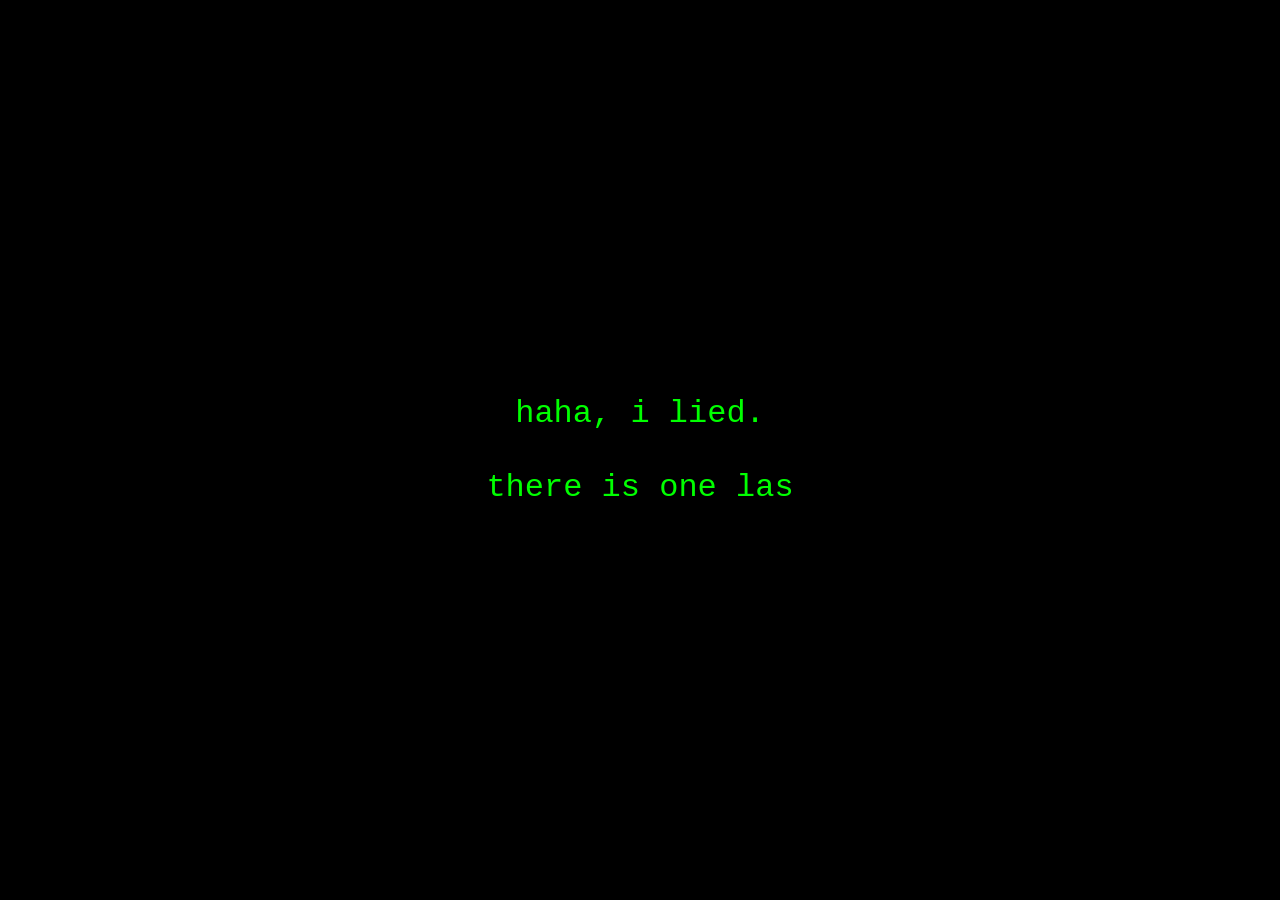
==== boss.html @ 68eb930c "Create boss.html" ====
<!DOCTYPE html>
<html>

<head>
    <title>Final Boss</title>

    <link rel="stylesheet" href="style.css">
</head>

<body>

    <div id="message" style="font-size:2rem;"></div>

    <div id="content" style="display:none;">

        <p style="font-size:1.3rem; width:90%; max-width:900px;">
            you have solved the puzzles, now i want you to enter the code which was shared on each page of the puzzle, enter it in order
        </p>

        <input id="answer">

        <button onclick="checkAnswer()">
            Submit
        </button>

        <p id="result"></p>

        <div id="secret" style="display:none;">
            <p>i love you cixin!!</p>

            <a href="images/sea.jpg">
                here's your gift (fr this time)
            </a>
        </div>

    </div>

    <script>

        const introText =
            "haha, i lied.\n\nthere is one last puzzle.";

        let i = 0;

        function typeWriter() {

            if (i < introText.length) {

                document.getElementById("message").innerHTML +=
                    introText.charAt(i) === "\n"
                    ? "<br>"
                    : introText.charAt(i);

                i++;

                setTimeout(typeWriter, 35);

            }

            else {

                document.getElementById("message").innerHTML +=
                    '<span class="cursor">_</span>';

                setTimeout(() => {

                    document.getElementById("content").style.display =
                        "block";

                }, 800);

            }
        }

        window.onload = typeWriter;

        function checkAnswer() {

            let answer =
                document.getElementById("answer").value;

            if (answer.toUpperCase() === "ILYCIXIN") {

                document.getElementById("result").innerText =
                    "";

                document.getElementById("secret").style.display =
                    "block";

            }

            else {

                document.getElementById("result").innerText =
                    "incorrect";

            }

        }

    </script>

</body>

</html>
---- style.css ----
body {
    margin: 0;
    min-height: 100vh;
    overflow-y: auto;

    display: flex;
    flex-direction: column;
    justify-content: center;
    align-items: center;

    text-align: center;

    background-color: black;
    color: #00ff00;
    font-family: Consolas, "Courier New", monospace;
}

p {
    width: 90%;
}

img {
    max-width: 90vw;
    height: auto;
    margin: 20px 0;
}

input {
    background: black;
    color: #00ff00;
    border: 1px solid #00ff00;
    font-family: inherit;
    font-size: 1.2rem;
    padding: 10px;
    margin-top: 10px;
    text-align: center;
}

button {
    background: black;
    color: #00ff00;
    border: 1px solid #00ff00;
    font-family: inherit;
    font-size: 1.2rem;
    padding: 10px 20px;
    margin-top: 10px;
    cursor: pointer;
}

button:hover {
    background: #003300;
}

a {
    color: #00ff00;
}

.cursor {
    animation: blink 1s infinite;
}

@keyframes blink {
    50% {
        opacity: 0;
    }
}

#result {
    font-size: 2rem;
    margin-top: 20px;
}

#secret {
    margin-top: 10px;
}

#secret a {
    font-size: 1.5rem;
    text-decoration: none;
}
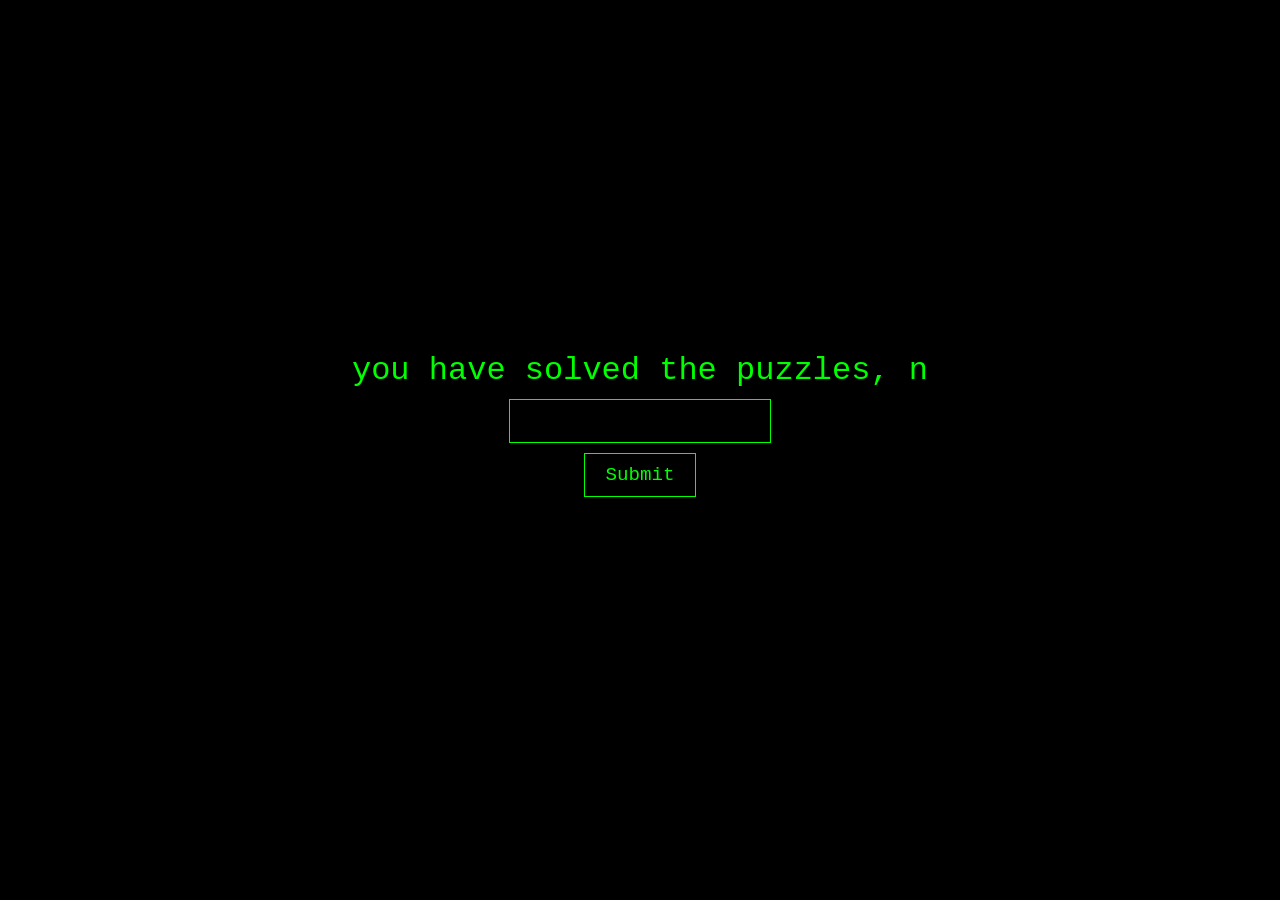
==== commit 1d43a2c5: "Update boss.html" ====
--- a/boss.html
+++ b/boss.html
@@ -10,12 +10,6 @@
 <body>
 
     <div id="message" style="font-size:2rem;"></div>
-
-    <div id="content" style="display:none;">
-
-        <p style="font-size:1.3rem; width:90%; max-width:900px;">
-            you have solved the puzzles, now i want you to enter the code which was shared on each page of the puzzle, enter it in order
-        </p>
 
         <input id="answer">
 
@@ -38,7 +32,7 @@
     <script>
 
         const introText =
-            "haha, i lied.\n\nthere is one last puzzle.";
+            "you have solved the puzzles, now i want you to enter the code which was shared on each page of the puzzle, enter it in order.";
 
         let i = 0;
 
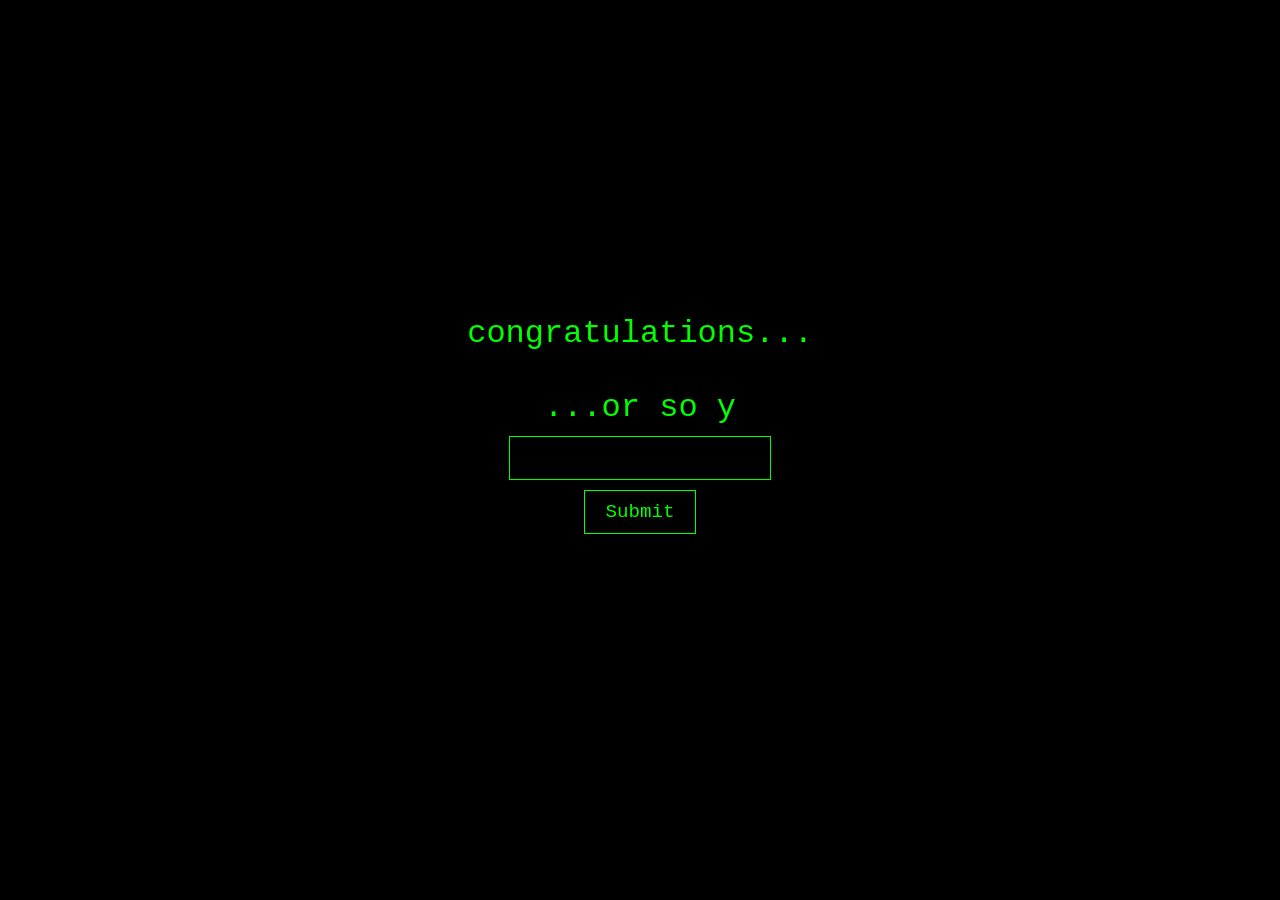
==== commit ca485f8b: "Update boss.html" ====
--- a/boss.html
+++ b/boss.html
@@ -32,7 +32,7 @@
     <script>
 
         const introText =
-            "you have solved the puzzles, now i want you to enter the code which was shared on each page of the puzzle, enter it in order.";
+            "congratulations...\n\n...or so you thought haha\n\nyou have solved the puzzles, now i want you to enter the code which was shared on each page of the puzzle, enter it in order.";
 
         let i = 0;
 
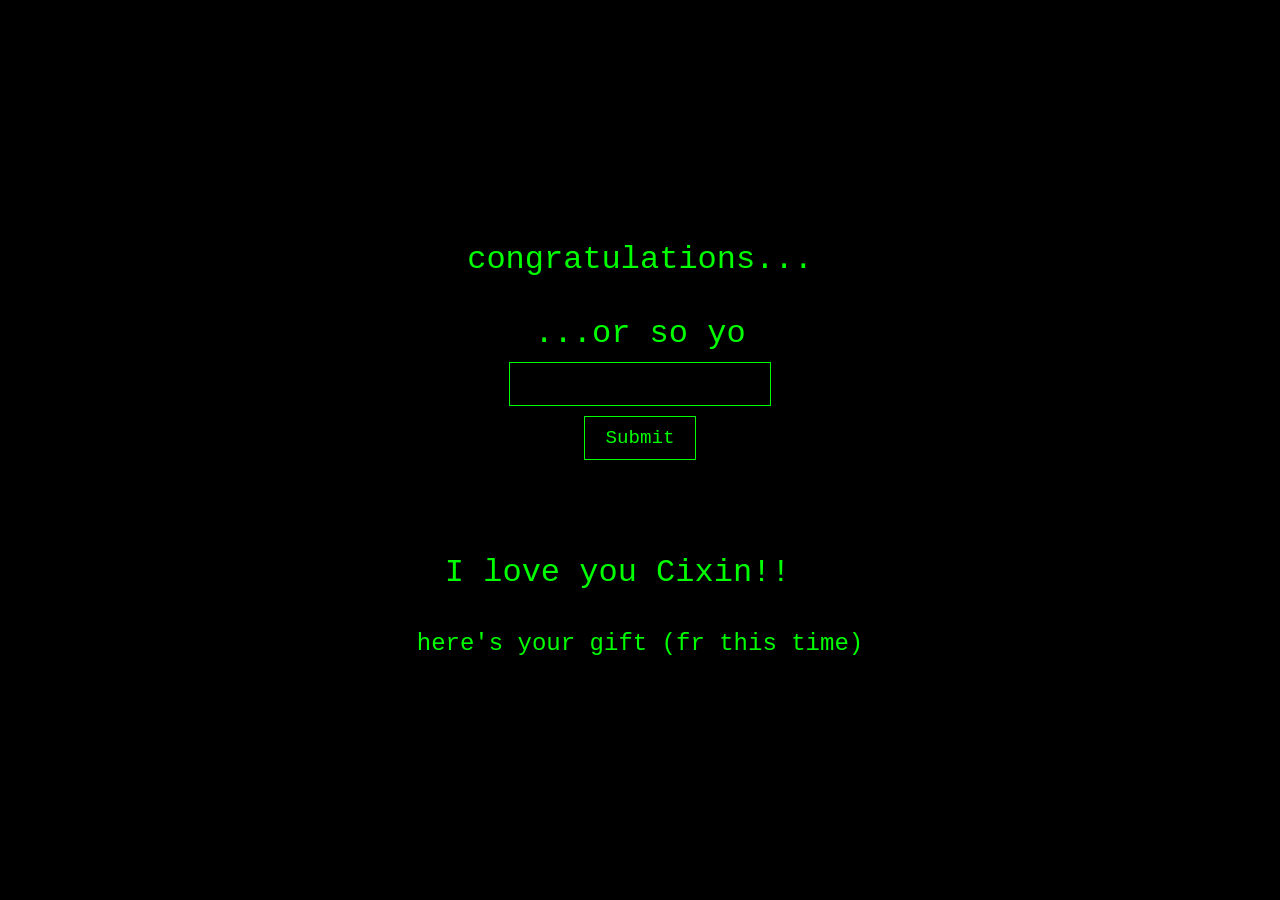
==== commit 127565c6: "Update boss.html" ====
--- a/boss.html
+++ b/boss.html
@@ -19,8 +19,8 @@
 
         <p id="result"></p>
 
-        <div id="secret" style="display:none;">
-            <p>i love you cixin!!</p>
+        <div id="secret" style="font-size:2rem;">
+            <p>I love you Cixin!!</p>
 
             <a href="images/sea.jpg">
                 here's your gift (fr this time)
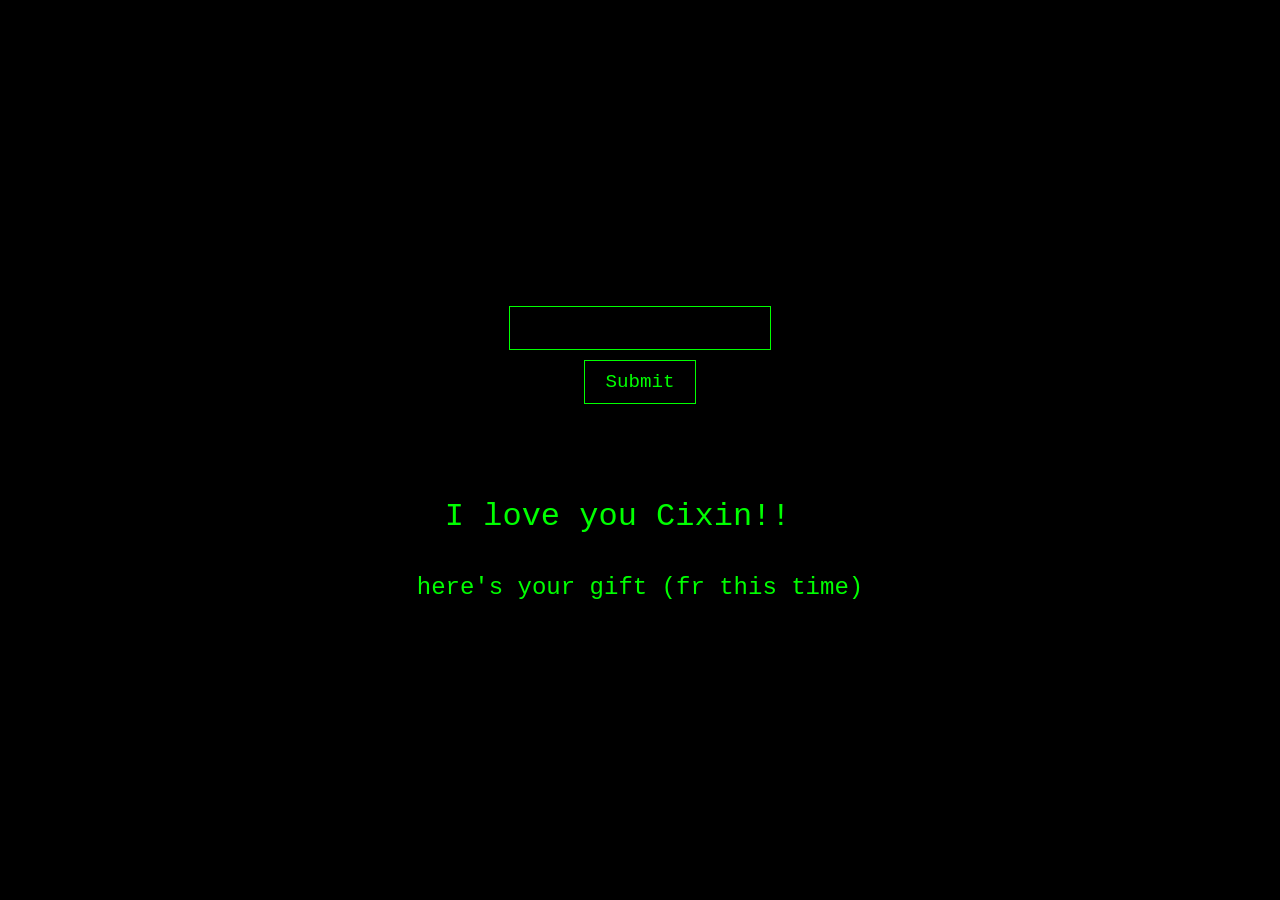
==== commit 3e11d36d: "Update boss.html" ====
--- a/boss.html
+++ b/boss.html
@@ -9,7 +9,7 @@
 
 <body>
 
-    <div id="message" style="font-size:2rem;"></div>
+    <div id="secret" style="display:none; font-size:2rem;"></div>
 
         <input id="answer">
 
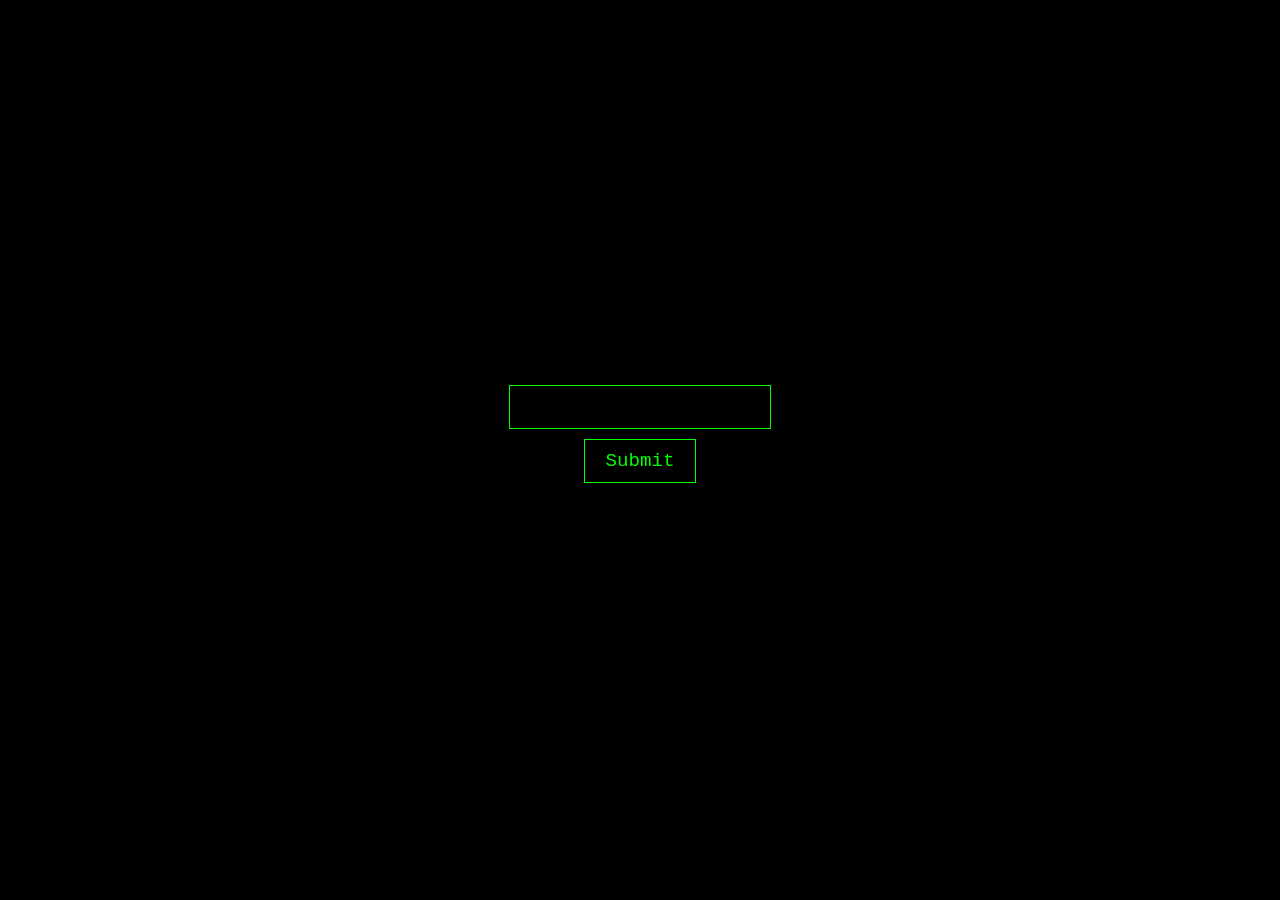
==== commit 4b15e3b4: "Update boss.html" ====
--- a/boss.html
+++ b/boss.html
@@ -9,7 +9,7 @@
 
 <body>
 
-    <div id="secret" style="display:none; font-size:2rem;"></div>
+    <div id="secret" style="font-size:2rem;"></div>
 
         <input id="answer">
 
@@ -19,7 +19,7 @@
 
         <p id="result"></p>
 
-        <div id="secret" style="font-size:2rem;">
+        <div id="secret" style="display:none; font-size:2rem;">
             <p>I love you Cixin!!</p>
 
             <a href="images/sea.jpg">
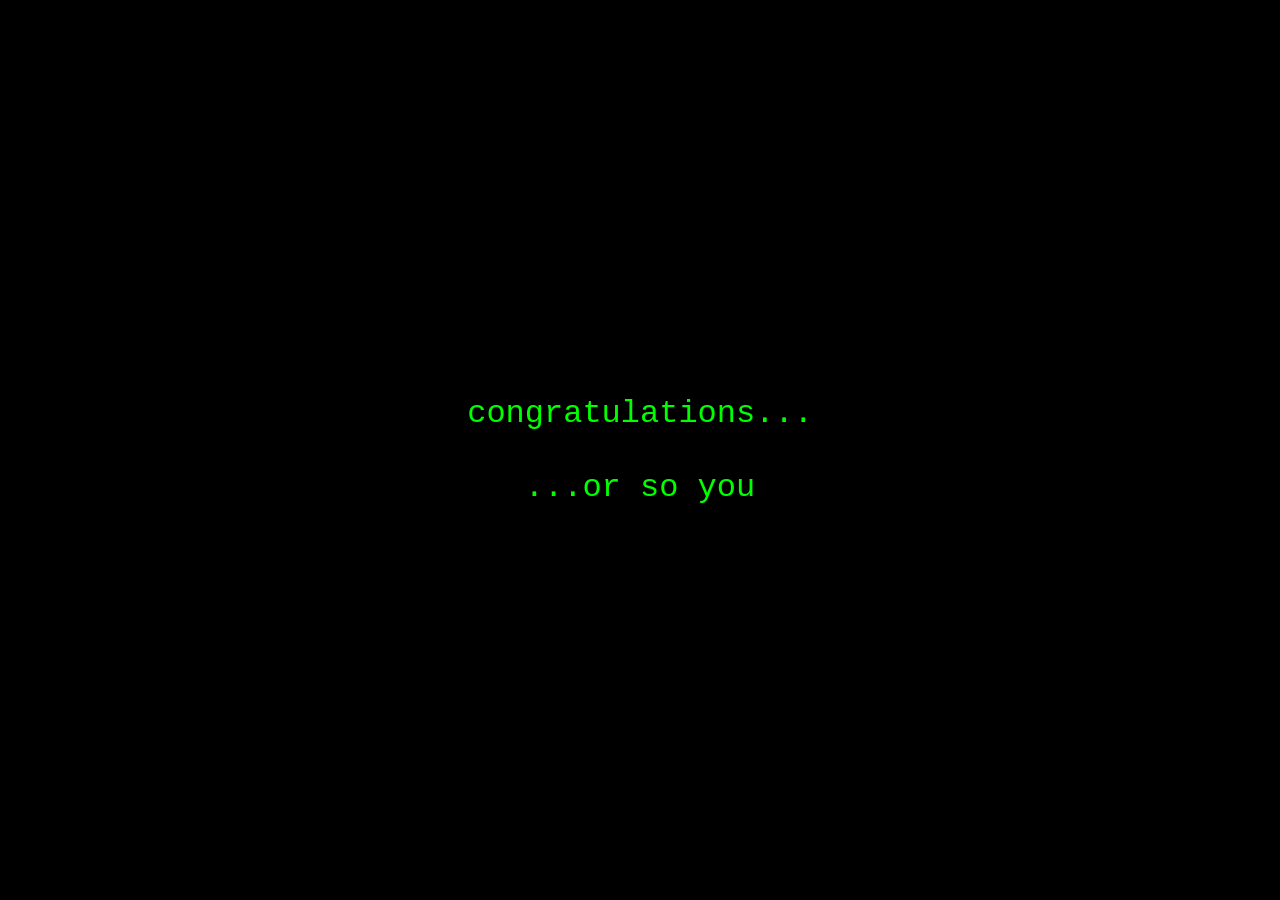
==== commit 6a63ad36: "Update boss.html" ====
--- a/boss.html
+++ b/boss.html
@@ -9,7 +9,9 @@
 
 <body>
 
-    <div id="secret" style="font-size:2rem;"></div>
+    <div id="message" style="font-size:2rem;"></div>
+
+    <div id="content" style="display:none;">
 
         <input id="answer">
 
@@ -20,11 +22,13 @@
         <p id="result"></p>
 
         <div id="secret" style="display:none; font-size:2rem;">
+
             <p>I love you Cixin!!</p>
 
             <a href="images/sea.jpg">
                 here's your gift (fr this time)
             </a>
+
         </div>
 
     </div>
@@ -61,9 +65,12 @@
                     document.getElementById("content").style.display =
                         "block";
 
+                    document.getElementById("answer").focus();
+
                 }, 800);
 
             }
+
         }
 
         window.onload = typeWriter;
@@ -76,7 +83,7 @@
             if (answer.toUpperCase() === "ILYCIXIN") {
 
                 document.getElementById("result").innerText =
-                    "";
+                    "correct!";
 
                 document.getElementById("secret").style.display =
                     "block";
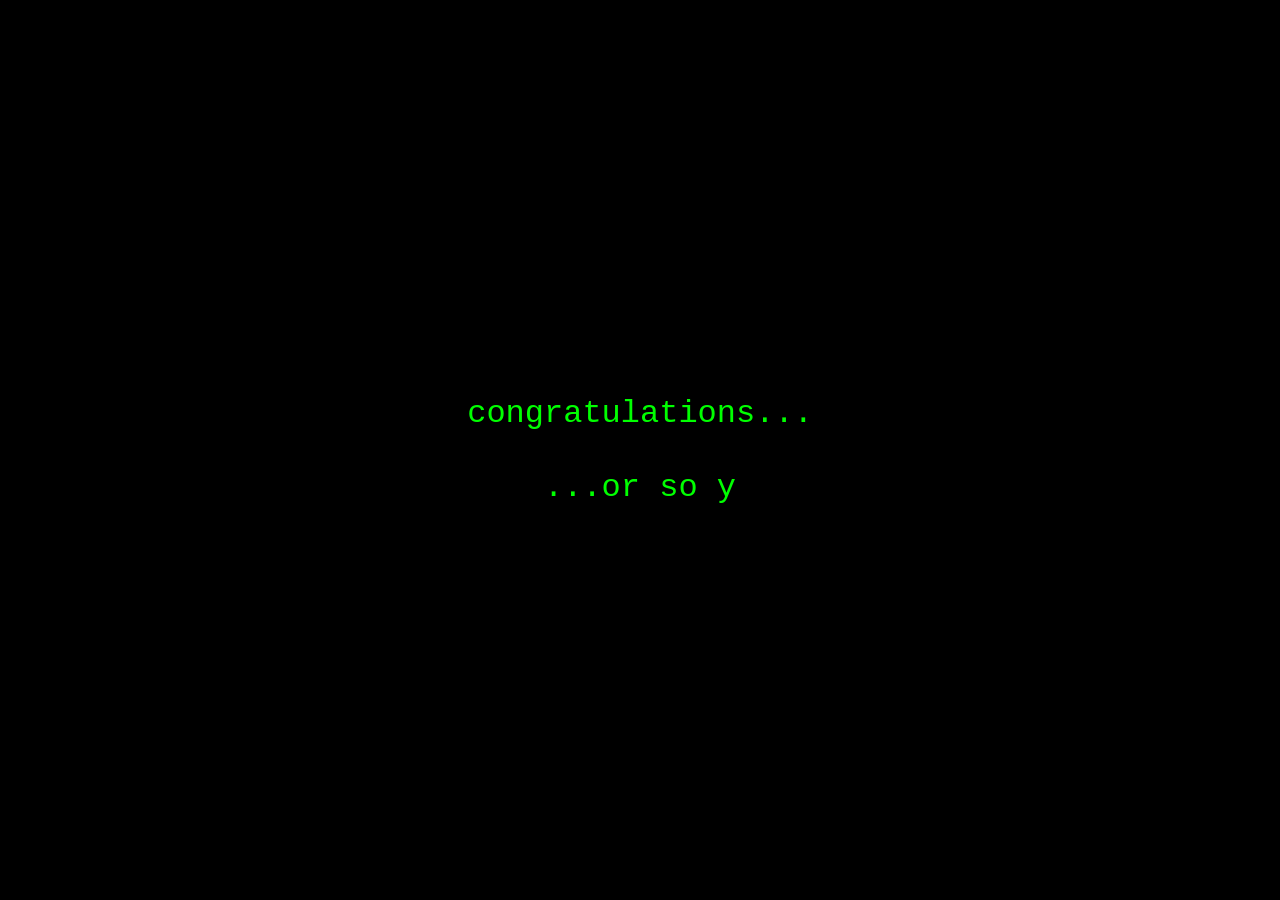
==== commit 8da51e57: "Update boss.html" ====
--- a/boss.html
+++ b/boss.html
@@ -25,7 +25,7 @@
 
             <p>I love you Cixin!!</p>
 
-            <a href="images/sea.jpg">
+            <a href="images/xyz.pdf">
                 here's your gift (fr this time)
             </a>
 
